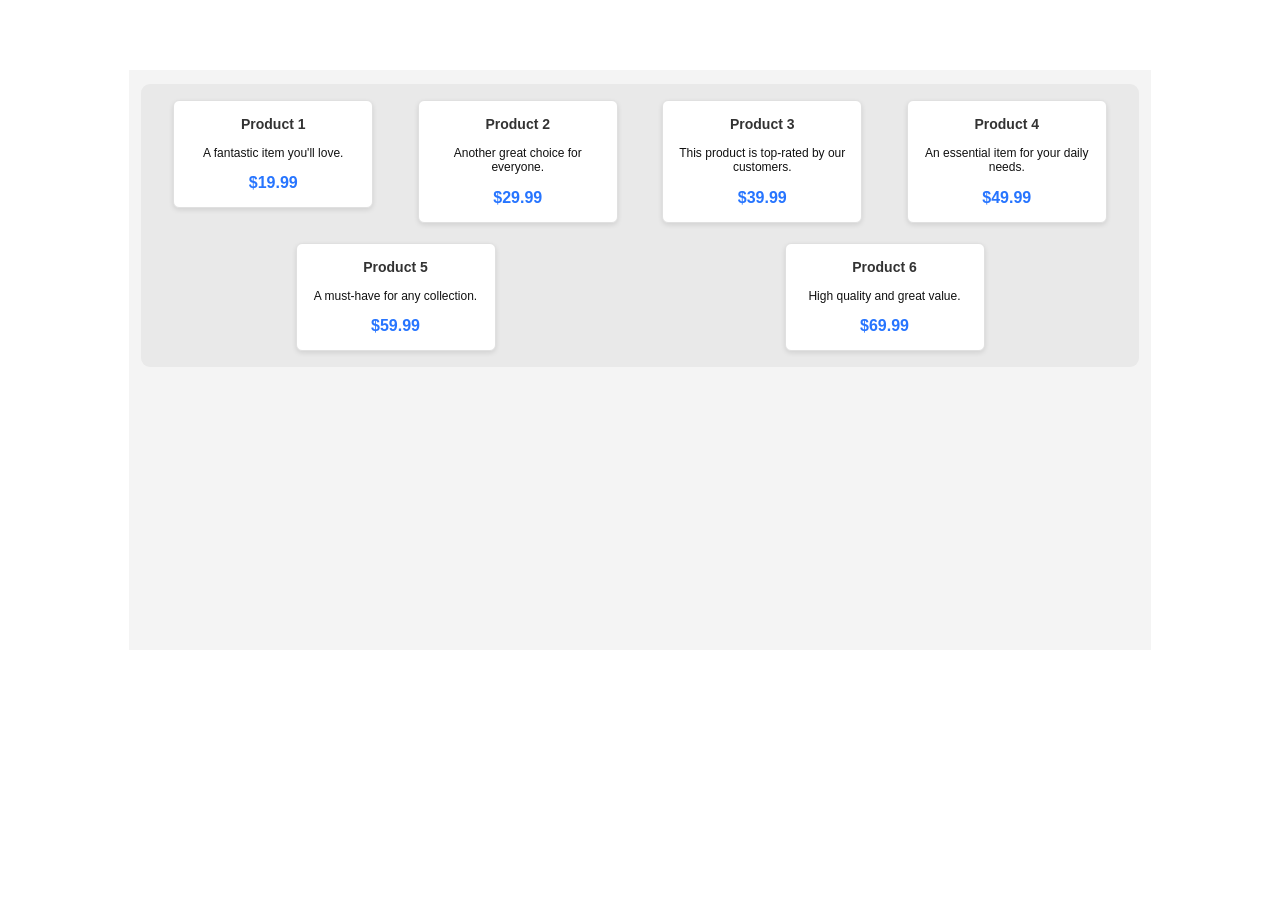
==== Flexbox/Unger_Flexbox.html @ e01b91bd "Flexbox Aufgabe" ====
<!DOCTYPE html>
<html lang="en">
<head>
  <meta charset="UTF-8">
  <meta name="viewport" content="width=device-width, initial-scale=1.0">
  <title>Flexbox – Product Cards</title>
  <style>
    * {
      box-sizing: border-box;
    }

    body {
      margin: 0;
      font-family: Arial, sans-serif;
      background-color: #fff;
      color: #111;
    }

    .page {
      max-width: 1022px;
      margin: 70px auto;
    }

    h2 {
      font-size: 21px;
      margin: 0 0 24px;
    }

    .display-area {
      background-color: #f4f4f4;
      min-height: 580px;
      padding: 14px 12px;
    }

    /* The three main Flexbox properties from the exercise */
    .product-container {
      display: flex;
      flex-wrap: wrap;
      justify-content: space-around;
      align-items: flex-start;
      align-content: flex-start;
      background-color: #e9e9e9;
      border-radius: 9px;
      padding: 6px 10px;
    }

    .product-card {
      flex: 0 1 200px;
      min-width: 180px;
      min-height: 108px;
      margin: 10px;
      padding: 15px 10px;
      background-color: #fff;
      border: 1px solid #e0e0e0;
      border-radius: 6px;
      box-shadow: 0 2px 5px rgba(0, 0, 0, 0.1);
      text-align: center;
    }

    .product-card h3 {
      margin: 0 0 14px;
      font-size: 14px;
      color: #333;
    }

    .product-card p {
      margin: 0;
      font-size: 12px;
      line-height: 1.2;
    }

    .product-card .price {
      margin-top: 14px;
      font-size: 16px;
      font-weight: bold;
      color: #2775ff;
    }

    @media (max-width: 1050px) {
      .page {
        margin: 35px 20px;
      }
    }

    @media (max-width: 460px) {
      .display-area {
        min-height: 0;
      }

      .product-card {
        flex-grow: 1;
      }
    }
  </style>
</head>
<body>
  <main class="page">


    <div class="display-area">
      <div class="product-container">
        <div class="product-card">
          <h3>Product 1</h3>
          <p>A fantastic item you'll love.</p>
          <div class="price">$19.99</div>
        </div>

        <div class="product-card">
          <h3>Product 2</h3>
          <p>Another great choice for everyone.</p>
          <div class="price">$29.99</div>
        </div>

        <div class="product-card">
          <h3>Product 3</h3>
          <p>This product is top-rated by our customers.</p>
          <div class="price">$39.99</div>
        </div>

        <div class="product-card">
          <h3>Product 4</h3>
          <p>An essential item for your daily needs.</p>
          <div class="price">$49.99</div>
        </div>

        <div class="product-card">
          <h3>Product 5</h3>
          <p>A must-have for any collection.</p>
          <div class="price">$59.99</div>
        </div>

        <div class="product-card">
          <h3>Product 6</h3>
          <p>High quality and great value.</p>
          <div class="price">$69.99</div>
        </div>
      </div>
    </div>
  </main>
</body>
</html>
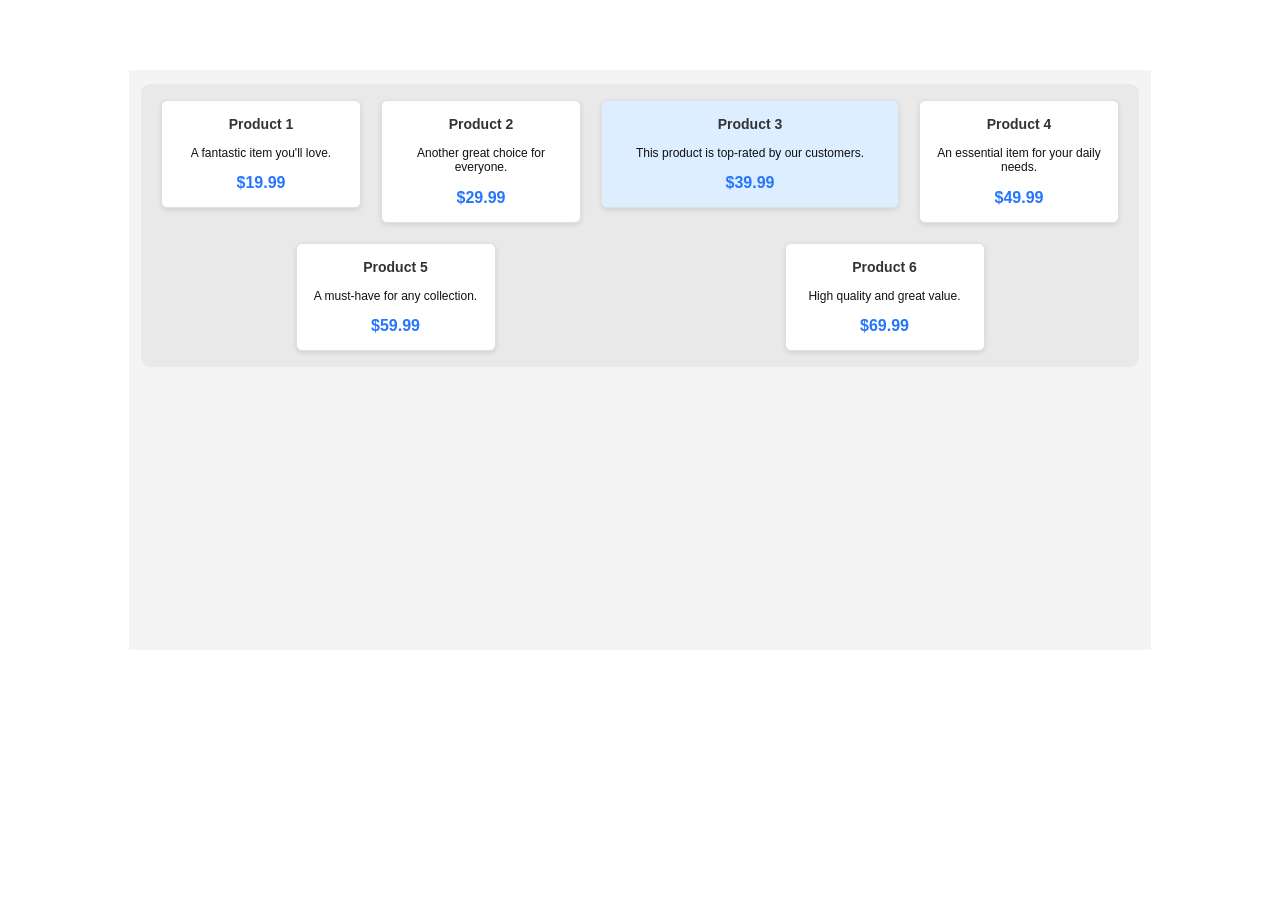
==== commit f443dbc2: "Flexboxaufgabe neu" ====
--- a/Flexbox/Unger_Flexbox.html
+++ b/Flexbox/Unger_Flexbox.html
@@ -91,6 +91,11 @@
         flex-grow: 1;
       }
     }
+    .product-card:nth-child(3) {
+    background-color: #dceeff;
+    flex: 2 1 250px;
+    max-width: none;
+}
   </style>
 </head>
 <body>
